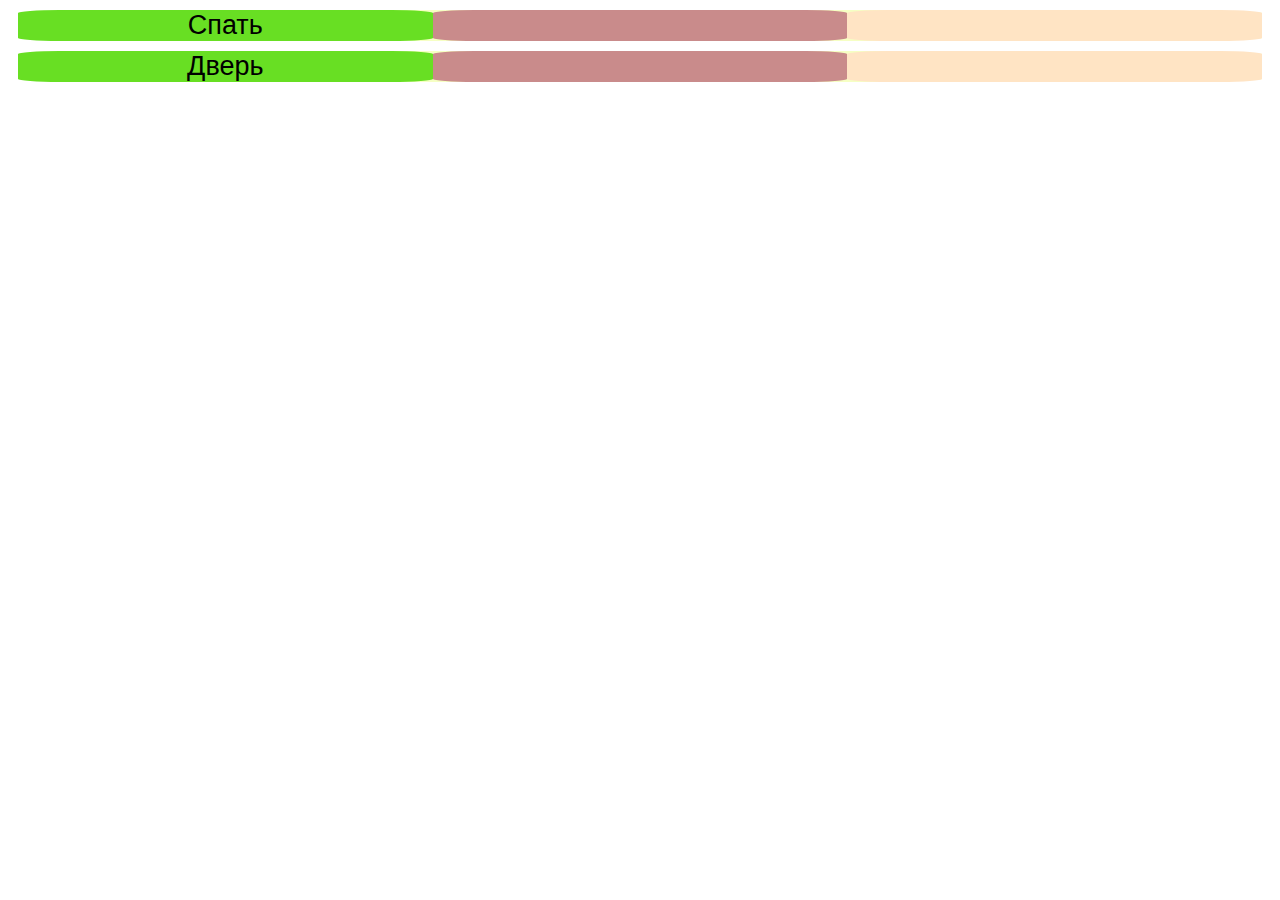
==== index.html @ fd84028a "Add files via upload" ====
<!DOCTYPE html>
<html>
<head>
    <!-- 
    <link rel="stylesheet" type="text/css" href="css/style.css">
    -->
    <meta charset="utf-8">
    <link rel="stylesheet" type="text/css" href="style.css">
    <title>Proverka</title>
</head>
<body>


<div class="word-line">
    <div class="word">Спать</div>
    <div class="translation">Dormir</div>
    <div class="help">дремать</div>
</div>
 


<div class="word-line">
    <div class="word">Дверь</div>
    <div class="translation">A porta</div>
    <div class="help">Портал</div>
</div>


</body>
</html>
---- style.css ----
body {
  font-family: Verdana, Geneva, Tahoma, sans-serif;
}

a {
  color: inherit;
  text-decoration: none;
}

div {
  border-radius: 10%;
}

.word-line {
  
  background-color: rgb(246, 255, 196);
  margin: 10px;
  font-size: 3vh;
  display: flex;
  /*justify-content: space-around;*/
  flex-wrap: nowrap;
}

.word {
  box-sizing: border-box;
  width: 33.33%;
  /*border: 1px solid blue;*/
  text-align: center;
  background-color: rgb(104, 223, 35);
}

.translation {
  box-sizing: border-box;
  width: 33.33%;
  /*border: 1px solid blue;*/
  background-color: rgb(201, 139, 139);
  text-align: center;
  color: rgb(201, 139, 139);
}

.help {
  box-sizing: border-box;
  width: 33.33%;
 /*border: 1px solid blue;*/
  color: bisque;
  background-color: bisque;
  text-align: center;
  overflow: hidden;
}

.translation:hover {
  color: black;
}

.help:hover {
  color: black;
}

.translation:focus {
  color: black;
}

.help:focus {
  color: black;
}

.help:visited {
  color: red;
}
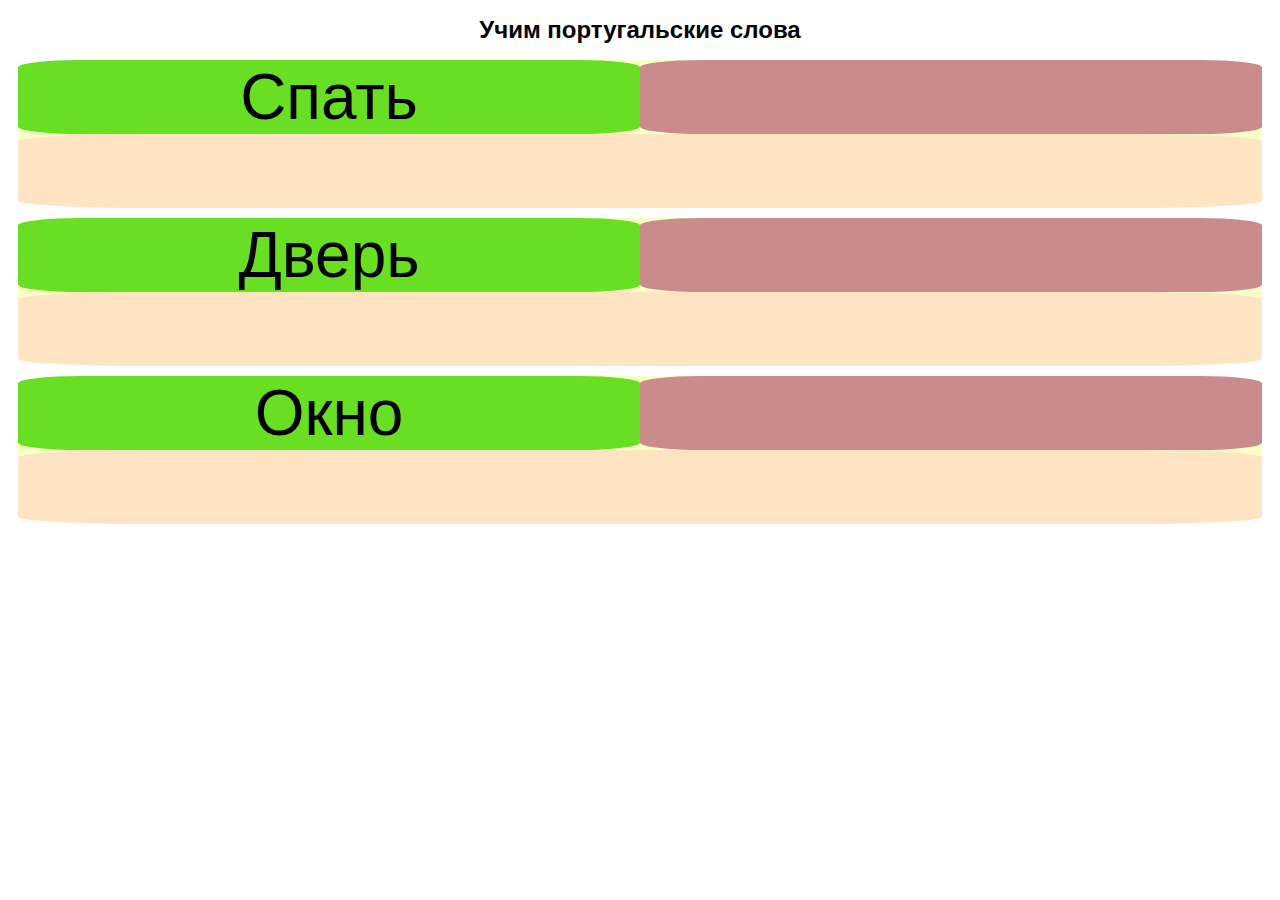
==== commit 0ae5ee8f: "Add files via upload" ====
--- a/index.html
+++ b/index.html
@@ -10,6 +10,7 @@
 </head>
 <body>
 
+<h1 style="font-size: 1.5em; text-align: center;">Учим португальские слова</h1>
 
 <div class="word-line">
     <div class="word">Спать</div>
@@ -26,5 +27,13 @@
 </div>
 
 
+<div class="word-line">
+    <div class="word">Окно</div>
+    <div class="translation">A janela</div>
+    <div class="help">жалюзи</div>
+</div>
+
+
+
 </body>
 </html>--- a/style.css
+++ b/style.css
@@ -15,16 +15,16 @@
   
   background-color: rgb(246, 255, 196);
   margin: 10px;
-  font-size: 3vh;
+  font-size: calc(1vw*5);
   display: flex;
+  align-items: center;
   /*justify-content: space-around;*/
-  flex-wrap: nowrap;
+  flex-wrap: wrap;
 }
 
-.word {
+/* .word {
   box-sizing: border-box;
   width: 33.33%;
-  /*border: 1px solid blue;*/
   text-align: center;
   background-color: rgb(104, 223, 35);
 }
@@ -32,7 +32,6 @@
 .translation {
   box-sizing: border-box;
   width: 33.33%;
-  /*border: 1px solid blue;*/
   background-color: rgb(201, 139, 139);
   text-align: center;
   color: rgb(201, 139, 139);
@@ -41,12 +40,43 @@
 .help {
   box-sizing: border-box;
   width: 33.33%;
- /*border: 1px solid blue;*/
   color: bisque;
   background-color: bisque;
   text-align: center;
   overflow: hidden;
+}  */
+
+
+
+
+.word {
+  box-sizing: border-box;
+  width: 50%;
+  text-align: center;
+  background-color: rgb(104, 223, 35);
 }
+
+.translation {
+  box-sizing: border-box;
+  width: 50%;
+  background-color: rgb(201, 139, 139);
+  text-align: center;
+  color: rgb(201, 139, 139);
+}
+
+.help {
+  box-sizing: border-box;
+  width: 100%;
+  color: bisque;
+  background-color: bisque;
+  text-align: center;
+  overflow: hidden;
+} 
+
+
+
+
+
 
 .translation:hover {
   color: black;
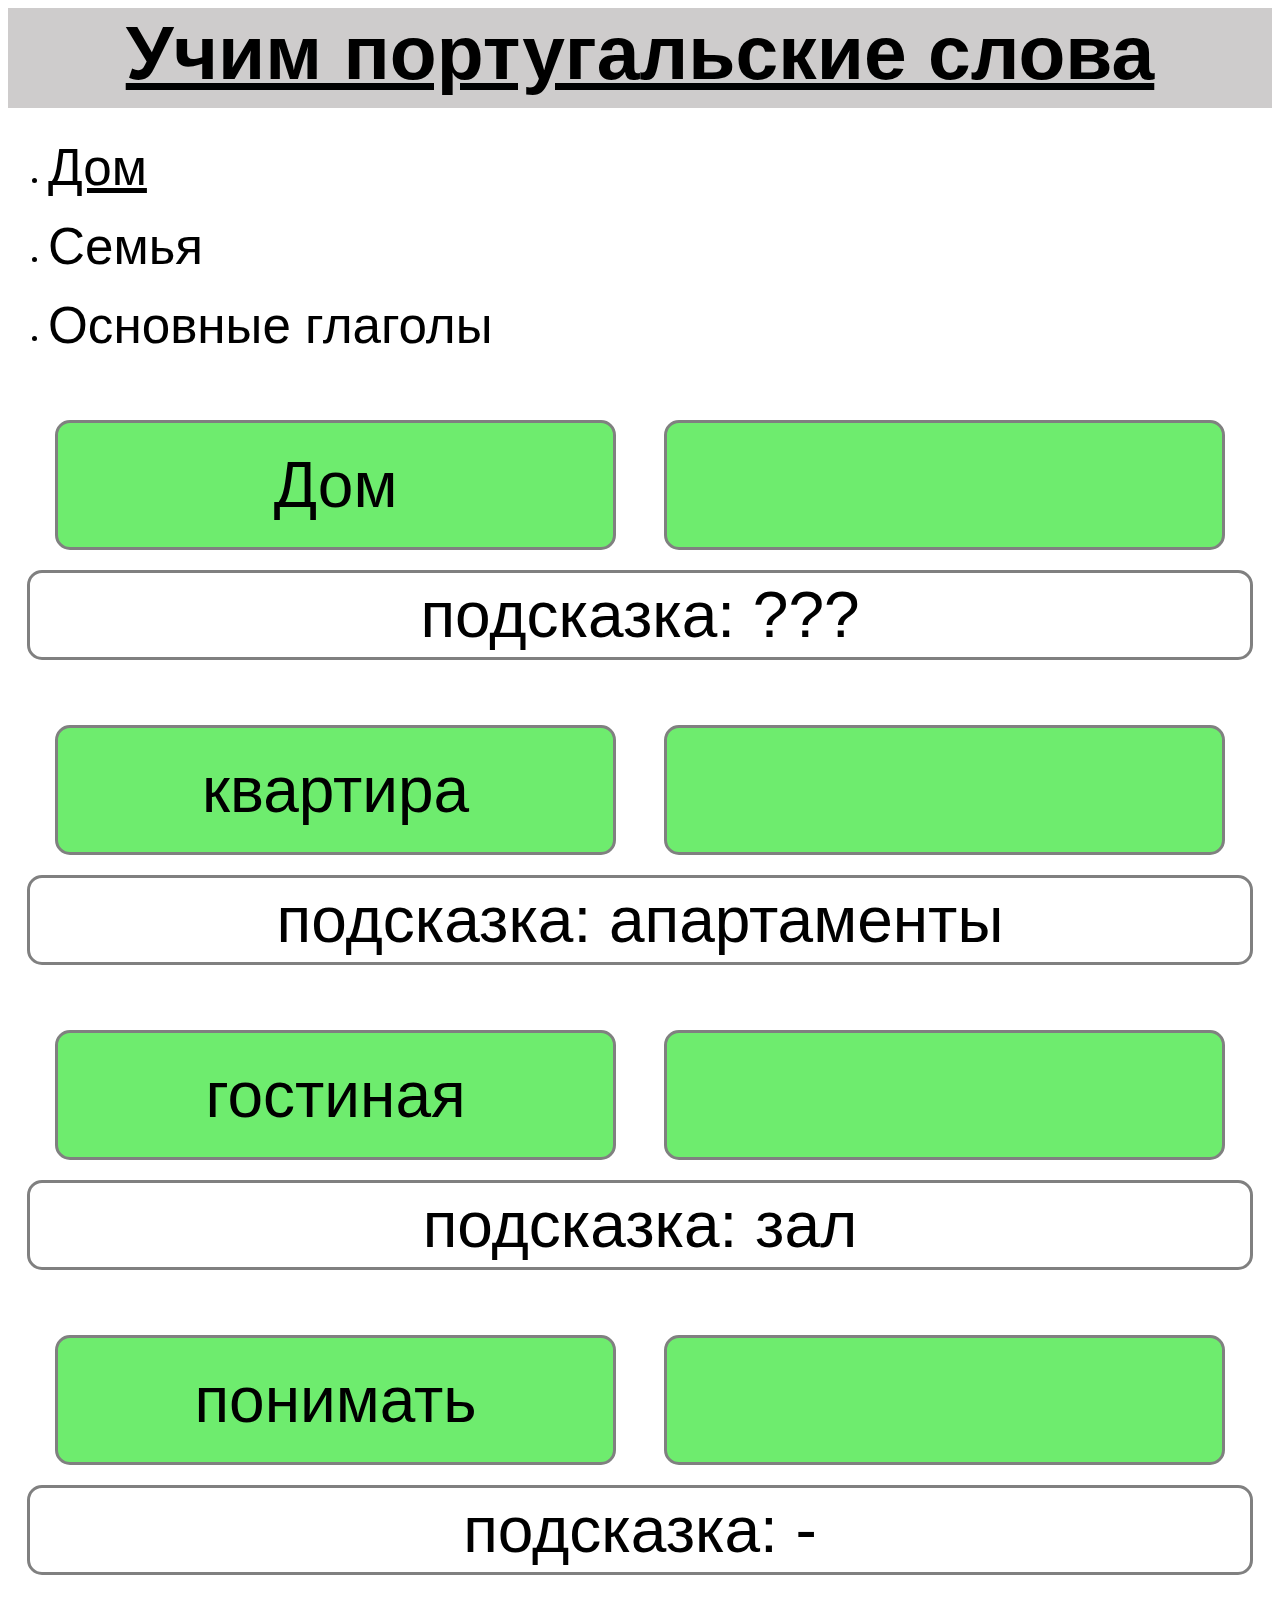
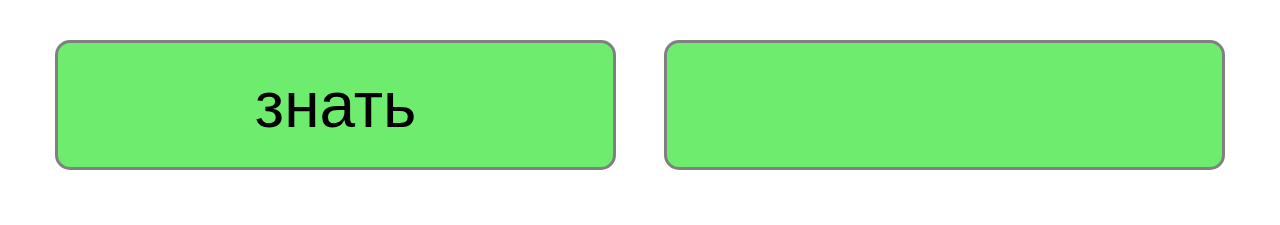
==== commit ccbe1738: "Add files via upload" ====
--- a/index.html
+++ b/index.html
@@ -6,31 +6,74 @@
     -->
     <meta charset="utf-8">
     <link rel="stylesheet" type="text/css" href="style.css">
-    <title>Proverka</title>
+    <title>Учим португальский язык</title>
 </head>
 <body>
+<header>
+  <a href="index.html">
+    <h1>Учим португальские слова</h1>
+  </a>
+</header>
 
-<h1 style="font-size: 1.5em; text-align: center;">Учим португальские слова</h1>
+<!-- меню с выбором темы-->
+<ul>
+    <li><a href="html/house.html">Дом</a></li>
+    <li><a>Семья</a></li>
+    <li><a>Основные глаголы</a></li>
+</ul>
 
-<div class="word-line">
-    <div class="word">Спать</div>
-    <div class="translation">Dormir</div>
-    <div class="help">дремать</div>
-</div>
- 
 
 
 <div class="word-line">
-    <div class="word">Дверь</div>
-    <div class="translation">A porta</div>
-    <div class="help">Портал</div>
+    <div class="word">Дом</div>
+    <div class="translation">
+        <span class="invisible" onclick="this.classList.toggle('invisible');">
+            a casa
+        </span>
+    </div>
+    <div class="help">подсказка: ???</div>
 </div>
 
 
 <div class="word-line">
-    <div class="word">Окно</div>
-    <div class="translation">A janela</div>
-    <div class="help">жалюзи</div>
+    <div class="word">квартира</div>
+    <div class="translation">
+        <span class="invisible" onclick="this.classList.toggle('invisible');">
+            O apartamento
+        </span>
+    </div>
+    <div class="help">подсказка: апартаменты</div>
+</div>
+
+<div class="word-line">
+    <div class="word">гостиная</div>
+    <div class="translation">
+        <span class="invisible" onclick="this.classList.toggle('invisible');">
+            a sala de estar
+        </span>
+    </div>
+    <div class="help">подсказка: зал</div>
+</div>
+
+ 
+<div class="word-line">
+    <div class="word">понимать</div>
+    <div class="translation">
+        <span class="invisible" onclick="this.classList.toggle('invisible');">
+            perceber
+        </span>
+    </div>
+    <div class="help">подсказка: -</div>
+</div>
+
+
+<div class="word-line">
+    <div class="word">знать</div>
+    <div class="translation">
+        <span class="invisible" onclick="this.classList.toggle('invisible');">
+            saber
+        </span>
+    </div>
 </div>
 
 
--- a/style.css
+++ b/style.css
@@ -2,75 +2,75 @@
   font-family: Verdana, Geneva, Tahoma, sans-serif;
 }
 
-a {
-  color: inherit;
-  text-decoration: none;
+header {
+  
+  margin-bottom: 20px;
+  align-items: center;
+  vertical-align: bottom;
+  height: 100px;
+  font-size: calc(1vw*6);
+  background-color: rgb(206, 204, 204);
 }
 
-div {
-  border-radius: 10%;
+h1 {
+  font-size: calc(1vw*6);
+  text-align: center; 
+  margin: 0;
+}
+
+a {
+  font-size: calc(1vw*4);
+  color: inherit;
+  /*text-decoration: none;*/
+}
+
+li {
+  padding-top: 10px;
+  padding-bottom: 10px;
 }
 
 .word-line {
   
-  background-color: rgb(246, 255, 196);
-  margin: 10px;
+  margin: 5vh 1vh 5vh 1vh;
   font-size: calc(1vw*5);
   display: flex;
   align-items: center;
   /*justify-content: space-around;*/
   flex-wrap: wrap;
+  justify-content: space-evenly;
 }
 
-/* .word {
+
+.word {
+  margin: 10px;
+  padding: 25px;
+  background-color: rgb(110, 236, 110);
   box-sizing: border-box;
-  width: 33.33%;
+  width: 45%;
   text-align: center;
-  background-color: rgb(104, 223, 35);
+  border: 3px solid grey;
+  border-radius: 15px;
 }
 
 .translation {
+  margin: 10px;
+  background-color: rgb(110, 236, 110);
+  padding: 25px 10px;
+  text-align: center;
   box-sizing: border-box;
-  width: 33.33%;
-  background-color: rgb(201, 139, 139);
-  text-align: center;
-  color: rgb(201, 139, 139);
+  width: 45%;
+  border: 3px solid grey;
+  border-radius: 15px;
 }
 
 .help {
-  box-sizing: border-box;
-  width: 33.33%;
-  color: bisque;
-  background-color: bisque;
+  margin: 10px;
+  padding: 5px;
   text-align: center;
-  overflow: hidden;
-}  */
-
-
-
-
-.word {
-  box-sizing: border-box;
-  width: 50%;
-  text-align: center;
-  background-color: rgb(104, 223, 35);
-}
-
-.translation {
-  box-sizing: border-box;
-  width: 50%;
-  background-color: rgb(201, 139, 139);
-  text-align: center;
-  color: rgb(201, 139, 139);
-}
-
-.help {
   box-sizing: border-box;
   width: 100%;
-  color: bisque;
-  background-color: bisque;
-  text-align: center;
-  overflow: hidden;
+  border: 3px solid grey;
+  border-radius: 15px;
 } 
 
 
@@ -96,4 +96,24 @@
 
 .help:visited {
   color: red;
+}
+
+.click_me::before {
+  content: 'слово на русском';
+}
+
+.clicked::before {
+  content: 'слово на португ';
+}
+
+.visible {
+  opacity: 1;
+}
+
+.invisible {
+  opacity: 0;
+}
+
+.invisible-div {
+  visibility:hidden;
 }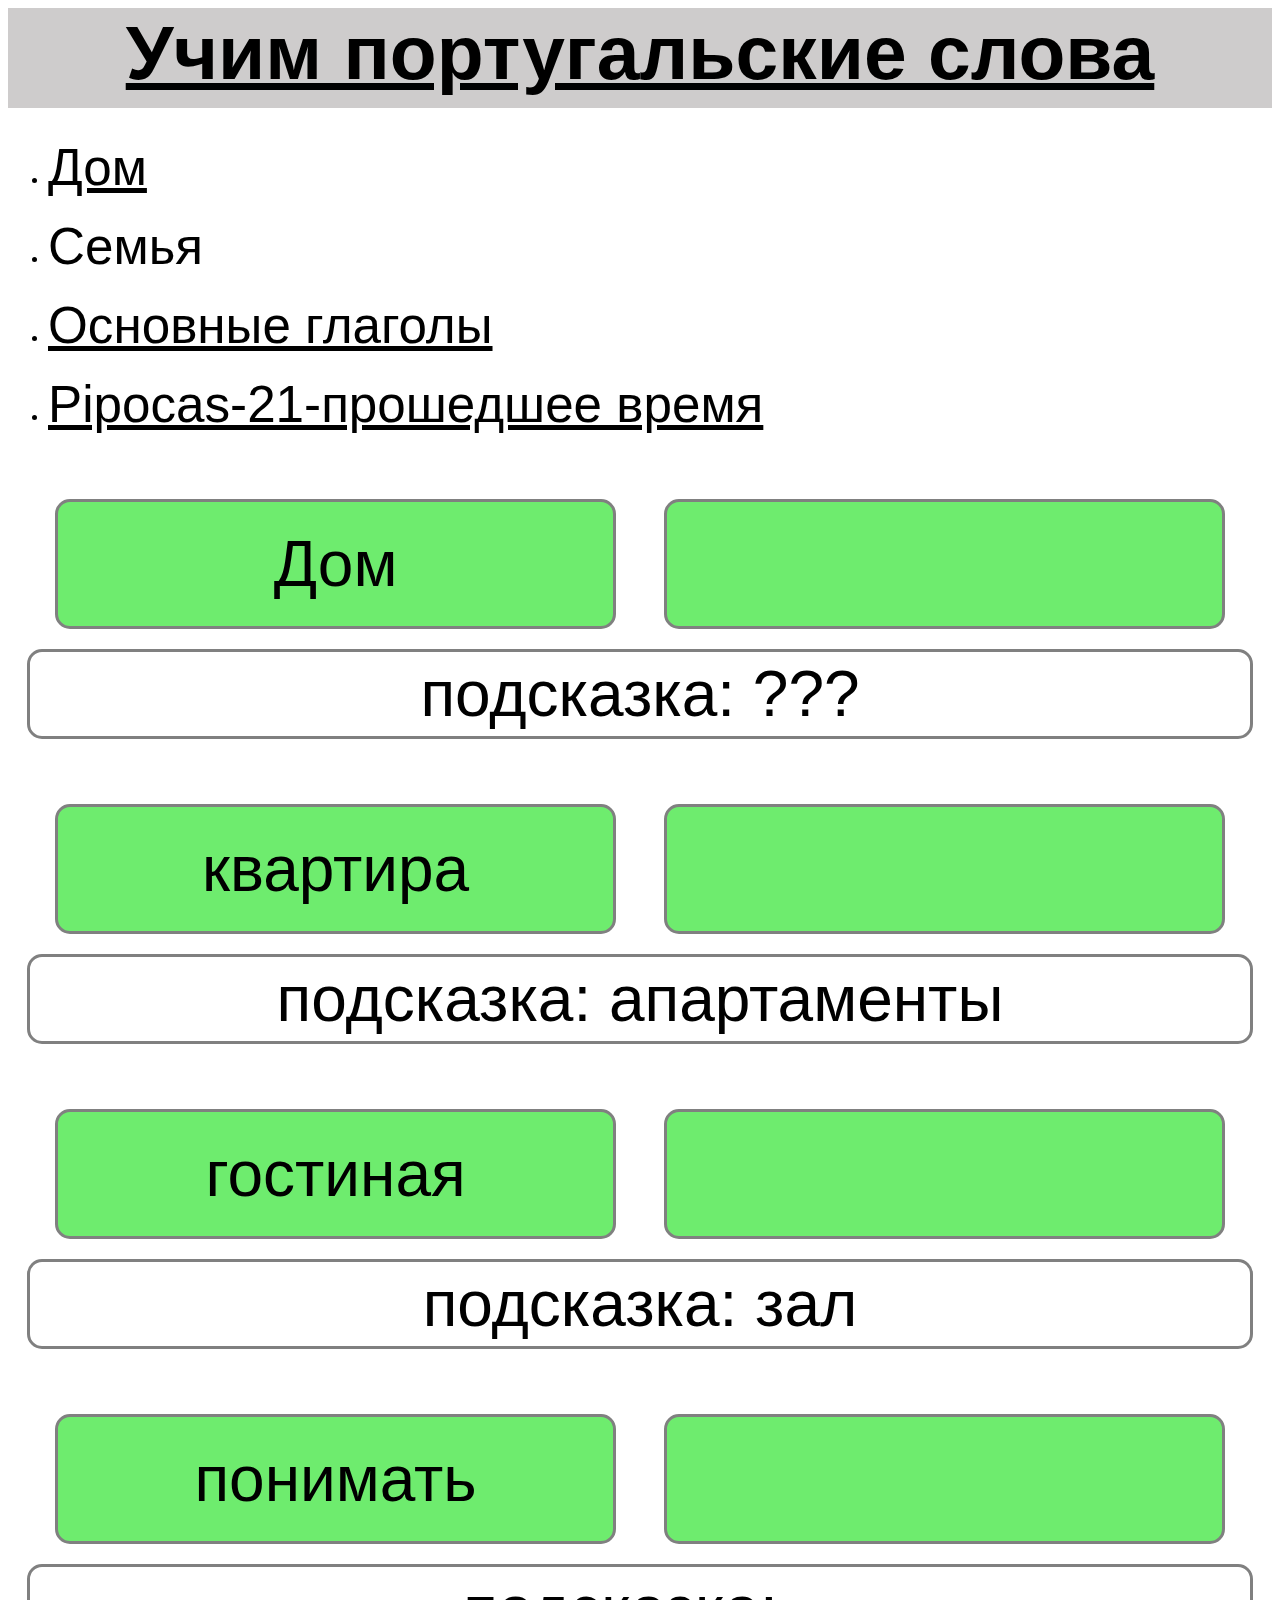
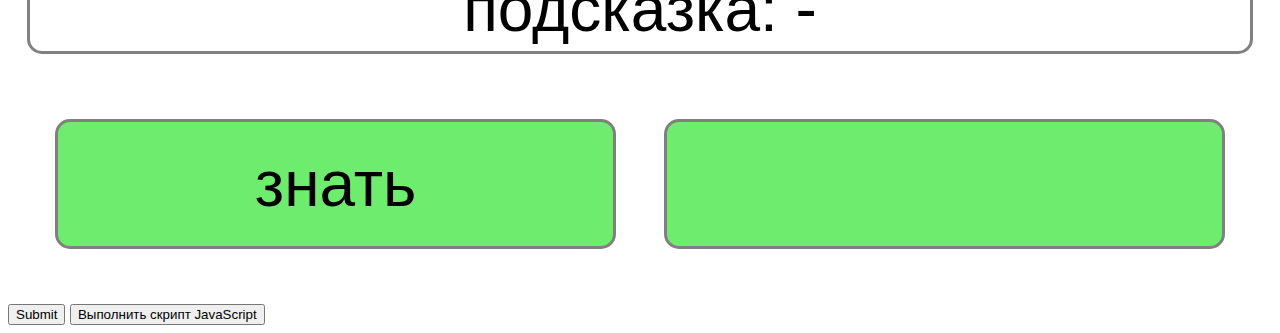
==== commit 1f321193: "Add files via upload" ====
--- a/index.html
+++ b/index.html
@@ -7,6 +7,24 @@
     <meta charset="utf-8">
     <link rel="stylesheet" type="text/css" href="style.css">
     <title>Учим португальский язык</title>
+
+    <script type="text/javascript" src="https://ajax.googleapis.com/ajax/libs/jquery/2.1.1/jquery.min.js"></script>
+    <script>
+    
+        function btnClick() {
+             $("ul").show(1000);
+          };
+        
+        function mix() {
+            var parent = $(".myItems");
+            var divs = parent.children();
+            while (divs.length) {
+            parent.append(divs.splice(Math.floor(Math.random() * divs.length), 1)[0]);
+            }
+        };
+
+    </script>
+
 </head>
 <body>
 <header>
@@ -19,11 +37,12 @@
 <ul>
     <li><a href="html/house.html">Дом</a></li>
     <li><a>Семья</a></li>
-    <li><a>Основные глаголы</a></li>
+    <li><a href="html/verbs.html">Основные глаголы</a></li>
+    <li><a href="html/pipocas-21-pps.html">Pipocas-21-прошедшее время</a></li>
 </ul>
 
 
-
+<content class="myItems">
 <div class="word-line">
     <div class="word">Дом</div>
     <div class="translation">
@@ -75,8 +94,57 @@
         </span>
     </div>
 </div>
+</content>
+
+<script type="text/javascript" src="https://ajax.googleapis.com/ajax/libs/jquery/2.1.1/jquery.min.js">
+  $(document).ready(function reorder() {
+           var grp = $(".myItems").children();
+           var cnt = grp.length;
+ 
+           var temp,x;
+           for (var i = 0; i < cnt; i++) {
+               temp = grp[i];
+             x = Math.floor(Math.random() * cnt);
+             grp[i] = grp[x];
+             grp[x] = temp;
+         }
+         $(grp).remove();
+         $(".myItems").append($(grp));
+       });
+ </script>
 
 
 
+
+
+
+<!--
+<script>
+
+$(document).ready(function() {
+     $("ul").hide(1000);
+  });
+
+</script>
+-->
+
+<script>
+document.addEventListener("DOMContentLoaded", function() {
+
+    var parent = document.body;
+    var divs = document.body.children;
+   
+    console.log(parent)
+    console.log(divs.length)
+
+});
+
+</script>
+
+
+<button type="submit" name="button" onclick="btnClick();"> Submit</button>
+
+<input type="button" value="Выполнить скрипт JavaScript" onclick="mix();"/>
+
 </body>
 </html>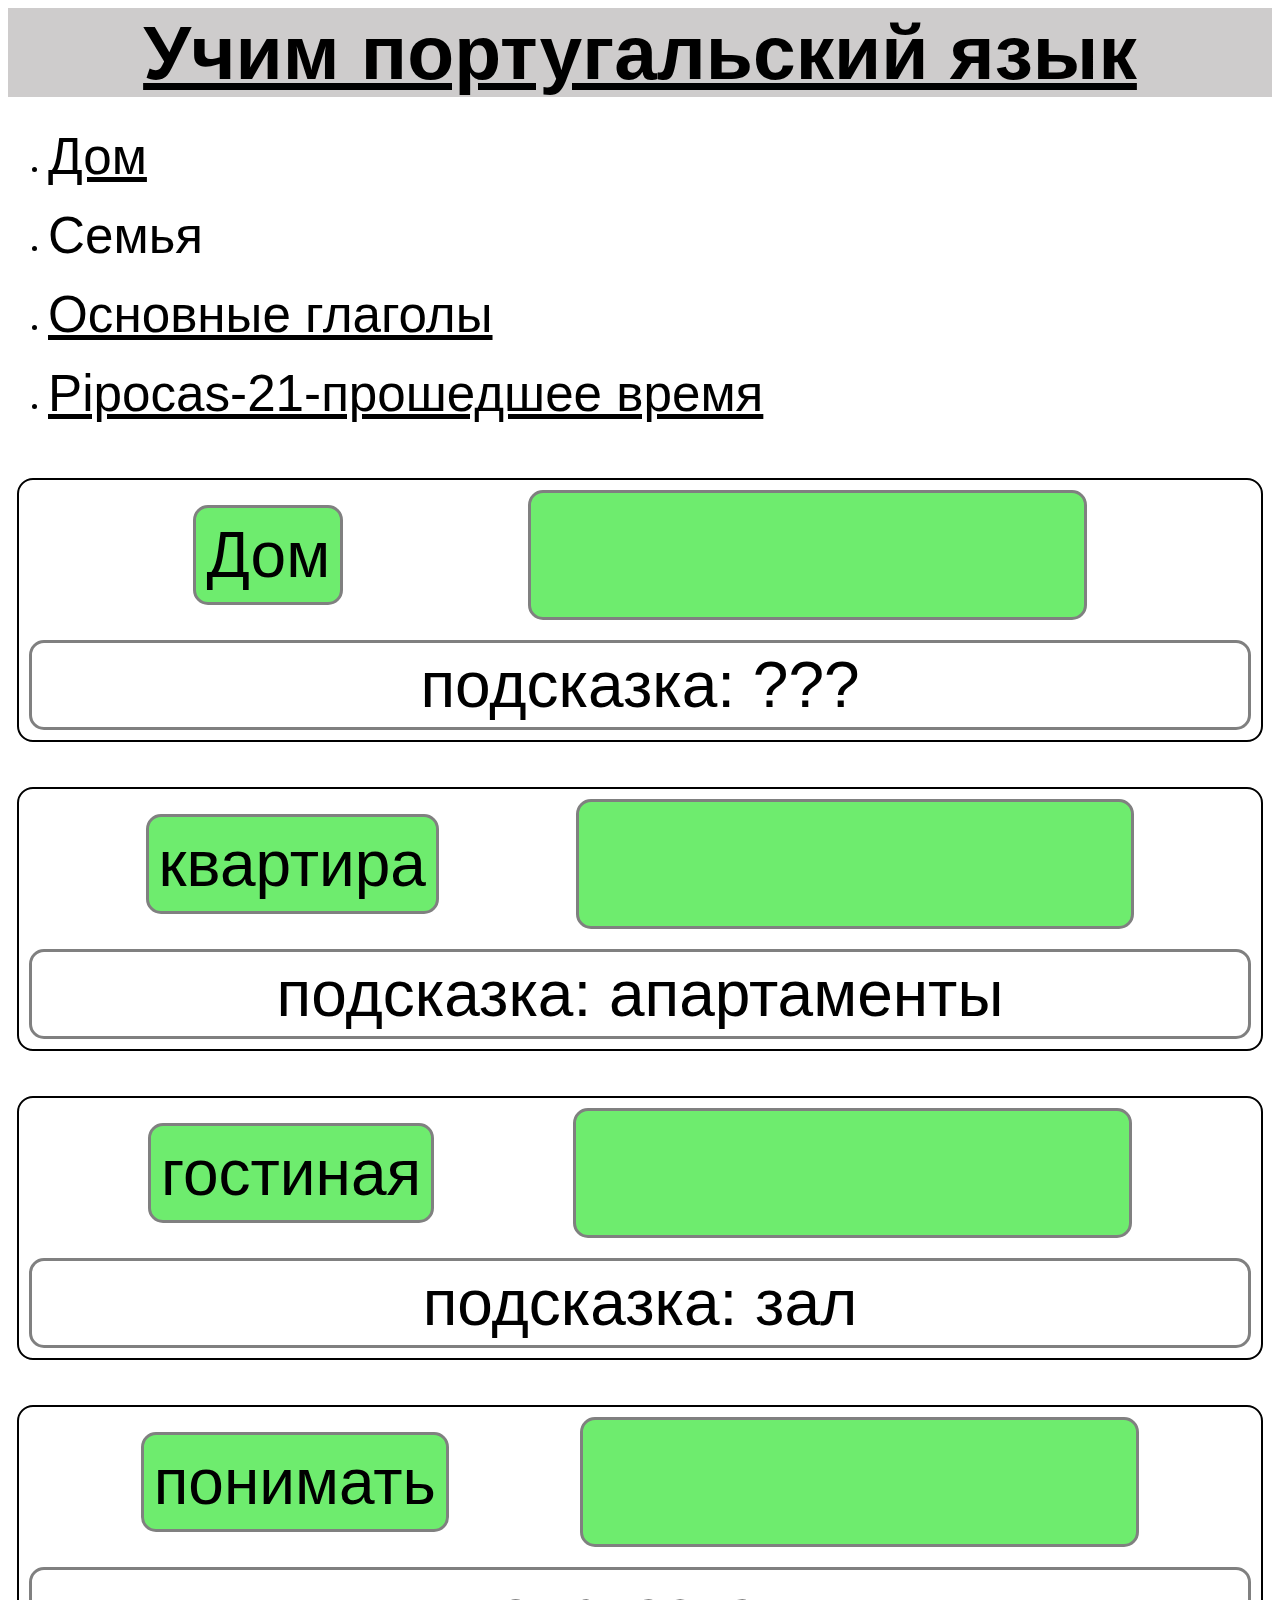
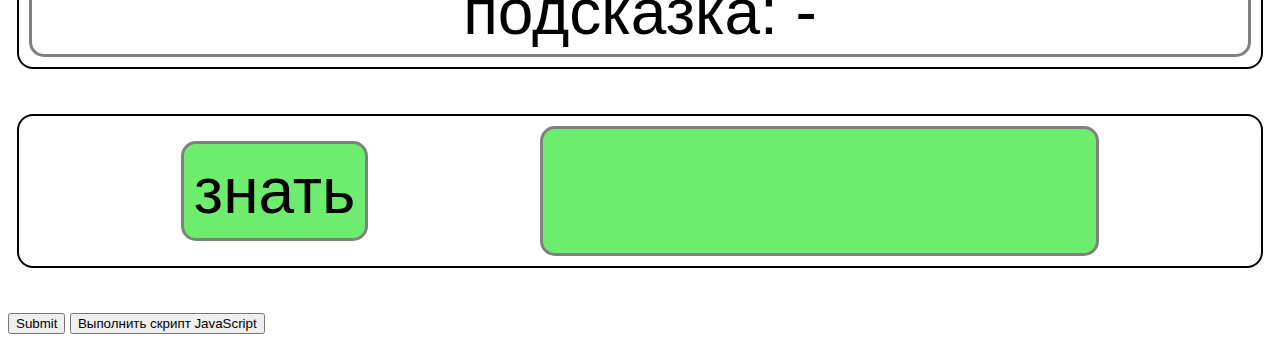
==== commit f3dbfe20: "Add files via upload" ====
--- a/index.html
+++ b/index.html
@@ -29,7 +29,7 @@
 <body>
 <header>
   <a href="index.html">
-    <h1>Учим португальские слова</h1>
+    <h1>Учим португальский язык</h1>
   </a>
 </header>
 
--- a/style.css
+++ b/style.css
@@ -7,13 +7,19 @@
   margin-bottom: 20px;
   align-items: center;
   vertical-align: bottom;
-  height: 100px;
+  height: auto;
   font-size: calc(1vw*6);
   background-color: rgb(206, 204, 204);
 }
 
 h1 {
   font-size: calc(1vw*6);
+  text-align: center; 
+  margin: 0;
+}
+
+h2 {
+  font-size: calc(1vw*5);
   text-align: center; 
   margin: 0;
 }
@@ -38,15 +44,41 @@
   /*justify-content: space-around;*/
   flex-wrap: wrap;
   justify-content: space-evenly;
+  border: 2px solid black;
+  border-radius: 1rem;
+}
+
+.numbers-line {
+  
+  margin: 5vh 1vh 5vh 1vh;
+  font-size: calc(1vw*5);
+  display: flex;
+  align-items: center;
+  /*justify-content: space-around;*/
+  flex-wrap: wrap;
+  justify-content: space-evenly;
+}
+
+.answer-line {
+  
+  margin: 5vh 1vh 5vh 1vh;
+  font-size: calc(1vw*5);
+  display: flex;
+  align-items: center;
+  /*justify-content: space-around;*/
+  flex-wrap: wrap;
+  justify-content: space-evenly;
+  border: 2px solid black;
+  min-height: 50px;
 }
 
 
 .word {
   margin: 10px;
-  padding: 25px;
+  padding: 10px;
   background-color: rgb(110, 236, 110);
   box-sizing: border-box;
-  width: 45%;
+  width: auto;
   text-align: center;
   border: 3px solid grey;
   border-radius: 15px;
